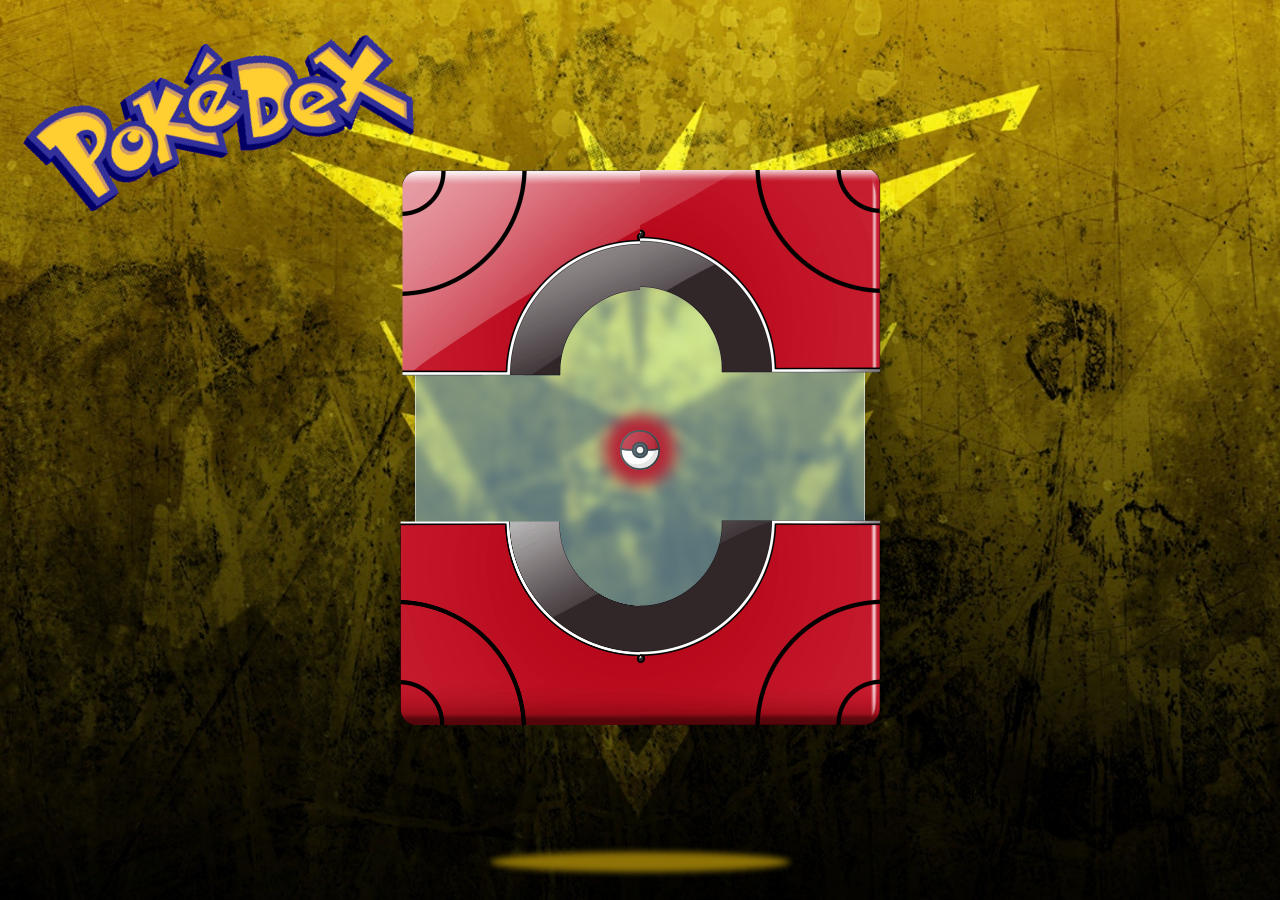
==== pokedex.html @ 57176a81 "progress bar" ====
<!DOCTYPE html>
<html lang="en">
<head>
    <meta charset="UTF-8">
    <meta http-equiv="X-UA-Compatible" content="IE=edge">
    <meta name="viewport" content="width=device-width, initial-scale=1.0">
    <title>Pokédex</title>
    <link rel="stylesheet" href="./style.css">
    <link rel="stylesheet" href="./fonts.css">
</head>

<body onload="init()">
    
<!-- ================================================= POKEDEX HOMESCREEN =================================== -->
<!-- ======================================== LOGO ==================================== -->
<div class="logo">
    <img src="./img/Pokédex Logo.png">
</div>


<div class="homeScreenContainer" id="homeScreenContainer">
    <div class="pokemonContainer" id="pokemonContainer">
<!-- =============================== POKEMON COVERCARD - TEMPLATE====================== -->
        <div id="container" class="container">
            <div class="search">
                <div>
                    <div>
                    <img src="./img/icons/search.png" class="icon"/>
                    </div>
                    <div>
                    <input id="search" onkeydown="search()" type="text" placeholder="Search"/>
                    </div>
                </div>
                <div class="close" onclick="closePokedex()">
                    <img src="./img/icons/close.png">
                    <div>Close Pokédex</div>
                </div>
            </div>

            <div class="pokemonList">
                <div id="allPokemons" class="allPokemons">
<!--                <div class="pokemonCard" onclick="openPokemonInfo()">
                        <div>
                            <div class="favorite">
                                <img src="./img/icons/favorite empty.png">
                            </div>
                            <div class="indexNumber"># <span>0001</span></div>
                        </div>
                        <div class="pokemonImg">
                            <img src="./img/pikatchu.jpg">
                        </div>
                        <div>
                            <div class="name">Pikatchu</div>
                            <div class="type">Electric</div>
                        </div>
                    </div> -->
                    
                </div>
            </div>
        </div>
    </div>
    <!-- ================================================================================ -->

    <div class="subContainer" id="subContainer">
        <div class="upperHalf" id="upperHalf">
            <div class="corner">
                <img id="corner1" src="./img/top left corner2.png">
            </div>
            <div class="corner">
                <img id="corner2" src="./img/top right corner2.png">
            </div>
        </div>
        <div class="startButton" id="startButton" onclick="openPokedex()">
            <img src="./img/icons/pokeball.png">
        </div>
        <div class="lowerHalf" id="lowerHalf">
            <div class="corner">
                <img id="corner3" src="./img/bottom left corner2.png">
            </div>
            <div class="corner">
                <img id="corner4" src="./img/bottom right corner2.png">
            </div>
        </div>
    </div>
</div>

<div id="bigPokemonCardContainer" class="bigPokemonCardContainer" onclick="closePokemonCard()">
<!-- <div class="bigPokemonCard">
        <div class="cardHeader">
            <div>
                <div class="favorite">
                    <img src="./img/icons/favorite empty.png">
                </div>
                <div class="indexNumberBig"># <span>0001</span></div>
            </div>
            <div class="pokemonImgBig">
                <img src="./img/pikatchu.jpg">
            </div>
            <div>
                <div class="nameBig">Pikatchu</div>
                <div class="typeBig">Electric</div>
            </div>
        </div>

        <div class="pokemonDataContainer" id="pokemonDataContainer">
            <div>
                <div class="info">
                    <div>Info</div>
                    <div>
                        <img src="./img/icons/info.png">
                    </div>
                </div>

                <div class="infoContent" id="infoContent">
                <!-- ==================  Info TEMPLATE  ======================== 
                    <div class="infoData">
                        <div>
                            <div>Spicies</div>
                            <div>XXXXXXXXX</div>
                        </div>
                        <div>
                            <div>Height</div>
                            <div>XXXXXXXXX</div>
                        </div>
                        <div>
                            <div>Weight</div>
                            <div>XXXXXXXXX</div>
                        </div>
                        <div>
                            <div>Abilities</div>
                            <div>XXXXXXXXX</div>
                        </div>
                        <div>
                            <div>Weakness</div>
                            <div>XXXXXXXXX</div>
                        </div>
                        <div>
                            <div>Genders</div>
                            <div>XXXXXXXXX</div>
                        </div>
                    </div>  
                </div>
            </div>

            <div>
                <div class="info">
                    <div>Stats</div>
                    <div>
                        <img src="./img/icons/data.png">
                    </div>
                </div>

                <div class="infoContent" id="infoContent">
                <!-- ==================  Stats TEMPLATE  ======================== 
                    <div class="infoData">
                        <div>
                            <div>HP</div>
                            <div>XXXXXXXXX</div>
                        </div>
                        <div>
                            <div>Attack</div>
                            <div>XXXXXXXXX</div>
                        </div>
                        <div>
                            <div>Defense</div>
                            <div>XXXXXXXXX</div>
                        </div>
                        <div>
                            <div>Special Attack</div>
                            <div>XXXXXXXXX</div>
                        </div>
                        <div>
                            <div>Special Defense</div>
                            <div>XXXXXXXXX</div>
                        </div>
                        <div>
                            <div>Speed</div>
                            <div>XXXXXXXXX</div>
                        </div>
                    </div>  
                </div>
            </div>

            <div>
                <div class="info">
                    <div>moves</div>
                    <div>
                        <img src="./img/icons/increase.png">
                    </div>
                </div>

                <div class="infoContent" id="infoContent">
                <!-- ==================  moves TEMPLATE  ======================== 
                    <div class="infoData">
                        <div>
                            <div>HP</div>
                            <div>XXXXXXXXX</div>
                        </div>
                        <div>
                            <div>Attack</div>
                            <div>XXXXXXXXX</div>
                        </div>
                        <div>
                            <div>Defense</div>
                            <div>XXXXXXXXX</div>
                        </div>
                        <div>
                            <div>Special Attack</div>
                            <div>XXXXXXXXX</div>
                        </div>
                        <div>
                            <div>Special Defense</div>
                            <div>XXXXXXXXX</div>
                        </div>
                        <div>
                            <div>Speed</div>
                            <div>XXXXXXXXX</div>
                        </div>
                    </div>  
                </div>
            </div>










        </div> 
    </div>
</div> -->

 <!-- ========= moves Template ================= -->       
<!--          <div class="movesData">
            <div class="base">
                <div>
                    <img src="" alt="">
                    <div>
                        <div></div>       
                        <div></div>       
                    </div>
                    <div></div>           
                </div>
                <div>
                    <img src="" alt="">   
                </div>
            </div>
            <div class="first">
                <div>
                    <img src="" alt="">
                    <div>
                        <div></div>       
                        <div></div>       
                    </div>
                    <div></div>           
                </div>
            </div>
            <div class="second">
                <div>
                    <img src="" alt="">
                    <div>
                        <div></div>       
                        <div></div>       
                    </div>
                    <div></div>           
                </div>
            </div>
        </div> 
 -->

    </div>
</div>

<span id="shadow"></span>

<!-- =============================== POKEMON COVERCARD - TEMPLATE====================== -->

<!-- <div id="container" class="container">
    <div>
        <div>
            <div class="favorite"></div>
            <div class="indexNumber"></div>
        </div>
        <div>
            <img src="" alt="">
        </div>
        <div>
            <div class="name"></div>
            <div class="type"></div>
        </div>
    </div>
</div> -->


<!-- =============================== POKEMON DETAILED CARD - TEMPLATE====================== -->










<!-- ============================================= BEISPIEL ====================================================== -->    
<!--     <div id="pokedex">
        <h1 id="pokemonName"></h1>
    </div> -->
    
    <script src="script.js"></script>
</body>
</html>
---- style.css ----
:root {
    --pokedexRed: hsl(353, 66%, 43%);
    --pokedexGlass: hsla(194, 74%, 81%, 0.502);

  }

/* ============================================= ALLGEMEIN ======================================================   */ 
* {
    box-sizing: border-box;
    font-family: 'Acme';
}

body {
    font-size: 16px;
    margin: 0;
    display: flex;
    justify-content: center;
    align-items: center;
    height: 100vh;
    width: 100vw;
    background-image: url(./img//background4.jpg);
    background-position: center;
    background-size: cover;
    background-repeat: no-repeat;
}

.dNone {
    display: none;
}

/* ============================================= LOGO ======================================================   */ 
.logo {
    position: absolute;
    top: 7%;
    left: 1%;
    height: 50px;
    width: 250px;
    rotate: -15deg;
}

/* ============================================= MAIN CONTENT ======================================================   */ 


 .homeScreenContainer {
    position: relative;
    display: flex;
    justify-content: center;
    align-items: center;
    width: 482px;
    height: 560px;
    animation: float 3s ease-in-out infinite;
    transition: width 1s ease-in-out, height 1s ease-in-out;
} 

@keyframes float {
    50%{
        transform: translateY(30px);
    }
}

.homeScreenContainerOpened {
    width: 100%;
    height: 100%;
    animation: none;
    cursor: unset;
}

#shadow {
    position: absolute;
    left: 50%;
    bottom: 2%;
    width: 300px;
    height: 20px;
    margin-top: 2rem;
    transform: translate(-50%, -50%);
    background-color: rgb(143,115,6);
    border-radius: 50%;
    filter: blur(3px);
    animation: shrink 3s ease-in-out infinite;
}

@keyframes shrink {
    0% {width: 320px}
    50% {width: 200px}
    100% {width:320px}
}

 .subContainer {
    position: absolute;
    display: flex;
    flex-direction: column;
    justify-content: space-between;
    align-items: center;
    height: 100%;
    width: 100%;
    background-color: none;
    background: transparent;
}

.upperHalf {
    display: flex;
    justify-content: space-between;
    align-items: flex-start;
    width: 100%;
}

.pokemonContainer {
    position: absolute;
    width: 450px;
    height: 400px;
    background: var(--pokedexGlass);
    border-radius: 20px;
    box-shadow: 20px 20px 50px rgba(0,0,0,0.5);
    overflow: hidden;
    border: 1px solid rgba(255,255,255,0.5);
    backdrop-filter: blur(5px);
    transition: width 1s ease-in-out, height 1s ease-in-out;
}

.startButton {
    display: flex;
    justify-content: center;
    align-items: center;
    border-radius: 50%;
    box-shadow: 0 0 15px 15px var(--pokedexRed);
    cursor: pointer;
}

.startButton:hover {
    scale: 1.1;
}

.startButton > img {
    width: 40px;
    height: 40px;
    object-fit: cover;
}

.lowerHalf {
    display: flex;
    justify-content: space-between;
    align-items: flex-end;
    width: 100%;
}

.corner > img {
    height: 206px;
    width: 241px;
    object-fit: cover;
    transition: width 1s ease-in-out, height 1s ease-in-out;
 }



/* ============================================= POKEMONS ======================================================   */ 
.container {
    display: flex;
    flex-direction: column;
    justify-content: center;
    align-items: flex-start;
    width: 100%;
    height: 100%;
}

.search {
    display: flex;
    justify-content: space-evenly;
    align-items: center;
    height: 8%;
    width: 100%;
    border-bottom: 1px solid rgba(255,255,255,0.5);
}

.search>div:first-of-type {
    display: flex;
    align-items: center;
    height: 30px;
    width: 500px;
    background-color: rgba(228, 226, 226, 0.973);
    border-radius: 20px;
    padding: 0.2rem;
    border: 1px solid rgba(255,255,255,0.5);
    }

.search>div:first-of-type:hover {
    box-shadow: 1px 1px 5px 5px grey;
}

.search>div:first-of-type>div {
    display: flex;
    justify-content: center;
    align-items: center;
}

.search input {
    height: 30px;
    width: 460px;
    background-color: rgba(228, 226, 226, 0.973);
    border-radius: 10px;
    border: none;
    outline: none;
    margin-left: 0.5rem;
}

.icon {
    width: 24px;
    height: 24px;
}

.close {
    display: flex;
    justify-content: space-evenly;
    align-items: center;
    height: 30px;
    width: 150px;
    background-color: rgba(228, 226, 226, 0.973);
    border-radius: 20px;
    padding: 0.2rem;
    cursor: pointer;
}

.close:hover {
    box-shadow: 1px 1px 5px 5px grey;
}

.close img {
    height: 20px;
    width: 20px;
}

.pokemonList {
    padding: 0.5rem;
    height: 92%;
    width: 100%;
}

.allPokemons {
    display: flex;
    align-items: flex-start;
    justify-content: center;
    flex-wrap: wrap;
    height: 100%;
    width: 100%;
    gap: 1rem;
    overflow-x: hidden;
    overflow-y: scroll;
 }

.pokemonList > div::-webkit-scrollbar {
    display: none;
}

.pokemonCard {
    cursor: pointer;
    height: 15rem;
    width: 13.5rem;
}

.pokemonCard:hover {
    transform: scale(1.05);
}

.cardHeader {
    display: flex;
    flex-direction: column;
    justify-content: center;
    align-items: center;
    width: 100%;
    padding: 1rem;
    padding-top: 0.5rem;
    padding-bottom: 0.5rem;
    border-radius: 10px;
    background-color: white;
    background-image: url(./img/icons/pokemon.png);
    background-position: center;
    background-size: 80%;
    background-repeat: no-repeat;
}

.cardHeaderBig {
    border-radius: 10px 10px 0 0;
}

.cardHeader > div:first-of-type {
    display: flex;
    justify-content: space-between;
    align-items: center;
    width: 100%;
}

.favorite {
    display: flex;
    justify-content: center;
    align-items: center;
    background-color: grey;
}

.favorite > img {
    height: 20px;
    width: 20px;
}

.favorite > img:hover {
    transform: scale(1.1);
}

.indexNumber {
    color: white;
    -webkit-text-stroke: 0.5px black;
    font-size: 28px;
}

.pokemonImg {
    display: flex;
    justify-content: center;
    align-items: center;
    height: 7.5rem;
    width: auto;
    padding-left: 0.5rem;
    padding-right: 0.5rem;
    margin-top: 0.5rem;
    margin-bottom: 0.5rem;
}

.pokemonImg > img {
    object-fit: contain;
    width: 100%;
    height: 100%;
}

.cardHeader > div:last-of-type {
    display: flex;
    flex-direction: column;
    justify-content: center;
    align-items: center;
}

.name {
    font-size: 1.5rem;
    color: white;
    -webkit-text-stroke: 0.5px black;
}

.type {
    border-radius: 20px;
    padding: 0.2rem;
    font-size: 0.8rem;
    background-color: rgba(228, 226, 226, 0.973);
    width: 80px;
    text-align: center;
    border: 1px solid white;
    color: white;
}

.bigPokemonCardContainer {
    width: 100%;
    height: 100%;
    position: absolute;
    top: 0;
    left: 0;
    display: flex;
    justify-content: center;
    align-items: center;
    display: none;
    background: rgba(0,0,0,0.7);
}

.display {
    display: flex;
}

.bigPokemonCard {
    display: flex;
    flex-direction: column;
    height: 40rem;
    width: 22rem;
    border-radius: 10px;
    background-color: white;
}

.cardHeader {
    display: flex;
    flex-direction: column;
}

.indexNumberBig {
    font-size: 2rem;
    color: white;
    -webkit-text-stroke: 0.5px black;
}

.pokemonImgBig {
    display: flex;
    justify-content: center;
    align-items: center;
    height: 10rem;
    width: auto;
    padding-left: 0.5rem;
    padding-right: 0.5rem;
    margin-top: 0.5rem;
    margin-bottom: 0.5rem;
}

.pokemonImgBig > img{
    object-fit: contain;
    width: 100%;
    height: 100%;
}

.nameBig {
    font-size: 2rem;
    text-align: center;
    color: white;
    -webkit-text-stroke: 0.5px black;
}

.typeBig {
    width: 110px;
    text-align: center;
    font-size: 1.5rem;
    border-radius: 20px;
    padding: 0.2rem;
    background-color: rgba(228, 226, 226, 0.973);
    border: 1px solid white;
    color: white;
}


.pokemonDataContainer {
    display: flex;
    flex-direction: column;
    justify-content: flex-start;
    align-items: center;
    height: 100%;
    border-radius: 10px;
}

.pokemonDataContainer > div {
    display: flex;
    flex-direction: column;
    justify-content: flex-start;
    align-items: center;
    width: 100%;
    border-radius: 10px 10px 0 0;
    border-top: 1px solid white;
}

.contentContainerBackground {
    background-color: white;
}

.info {
    display: flex;
    justify-content: space-between;
    align-items: center;
    padding: 0.5rem;
    padding-left: 2rem;
    padding-right: 2rem;
    width: 100%;
    cursor: pointer;
    border-radius: 10px 10px 0 0;
    text-decoration: underline;
}

.info > div {
    font-size: 1.2rem;
}

.info img {
    width: 20px;
    height: auto;
}

.infoContent, .statsContent,.movesContent {
    width: 100%;
}

.infoData {
    display: flex;
    flex-direction: column;
    justify-content: center;
    align-items: flex-start;
    gap: 15px;
    padding: 0.5rem;
    padding-left: 2rem;
    padding-right: 2rem;
}

.infoData > div {
    width: 100%;
    display: flex;
    justify-content: flex-start;
    align-items: center;
    margin-bottom: 0.5rem;
    gap: 15px;
}

.infoData > div > div:first-of-type {
    min-width: 6.5rem;
}

.infoData > div > div:last-of-type {
    font-weight: bold;
}

.gender > div:last-of-type {
    display: flex;
    justify-content: flex-start;
    align-items: center;
}

.gender > div:last-of-type > div {
    display: flex;
    justify-content: flex-start;
    align-items: center;
    gap: 5px;
}

.genderIcon {
    height: 20px;
    width: 20px;
}

.progressBar {
    width: 100%;
    background-color: rgb(223, 219, 219);
    border-radius: 10px;
}

.progress {
    width: 1%;
    height: 5px;
    background-color: rgb(105, 196, 248);
    border-radius: 10px;
}

/* ======================= POKEMON TYPES ================================ */
.normal {
    background-color: rgb(168, 168, 120, 0.8);
}

.fire {
    background-color: rgb(240, 128, 48, 0.8);
}

.water {
    background-color: rgb(104, 144, 240, 0.8);
}

.grass {
    background-color: rgb(120, 200, 80, 0.8);
}

.electric {
    background-color: rgb(248, 208, 48, 0.8);
}

.ice {
    background-color: rgb(152, 216, 216, 0.8);
}

.fighting {
    background-color: rgb(192, 48, 40, 0.8);
}

.poison {
    background-color: rgb(160, 64, 160, 0.8);
}

.ground {
    background-color: rgb(224, 192, 104, 0.8);
}

.flying {
    background-color: rgb(168, 144, 240, 0.8);

}

.psychic {
    background-color: rgb(248, 88, 136, 0.8);
}

.bug {
    background-color: rgb(168, 184, 32, 0.8);
}

.rock {
    background-color: rgb(184, 160, 56, 0.8);
}

.ghost {
    background-color: rgb(112, 88, 152, 0.8);
}

.dark {
    background-color: rgb(112, 88, 72, 0.8);
}

.dragon {
    background-color: rgb(112, 56, 248, 0.8);
}

.steel {
    background-color: rgb(184, 184, 208, 0.8);
}

.fairy {
    background-color: rgb(240, 182, 188, 0.8);
}

/* ============================================= BEISPIEL ======================================================   */ 

/* #pokedex {
    min-height: 50vh;
    background-color: rgb(95, 134, 95);
    color: white;
} */
---- fonts.css ----
/* acme-regular - latin */
@font-face {
    font-display: swap; /* Check https://developer.mozilla.org/en-US/docs/Web/CSS/@font-face/font-display for other options. */
    font-family: 'Acme';
    font-style: normal;
    font-weight: 400;
    src: url('./fonts/acme-v21-latin-regular.eot'); /* IE9 Compat Modes */
    src: url('./fonts/acme-v21-latin-regular.eot?#iefix') format('embedded-opentype'), /* IE6-IE8 */
         url('./fonts/acme-v21-latin-regular.woff2') format('woff2'), /* Super Modern Browsers */
         url('./fonts/acme-v21-latin-regular.woff') format('woff'), /* Modern Browsers */
         url('./fonts/acme-v21-latin-regular.ttf') format('truetype'), /* Safari, Android, iOS */
         url('./fonts/acme-v21-latin-regular.svg#Acme') format('svg'); /* Legacy iOS */
  }
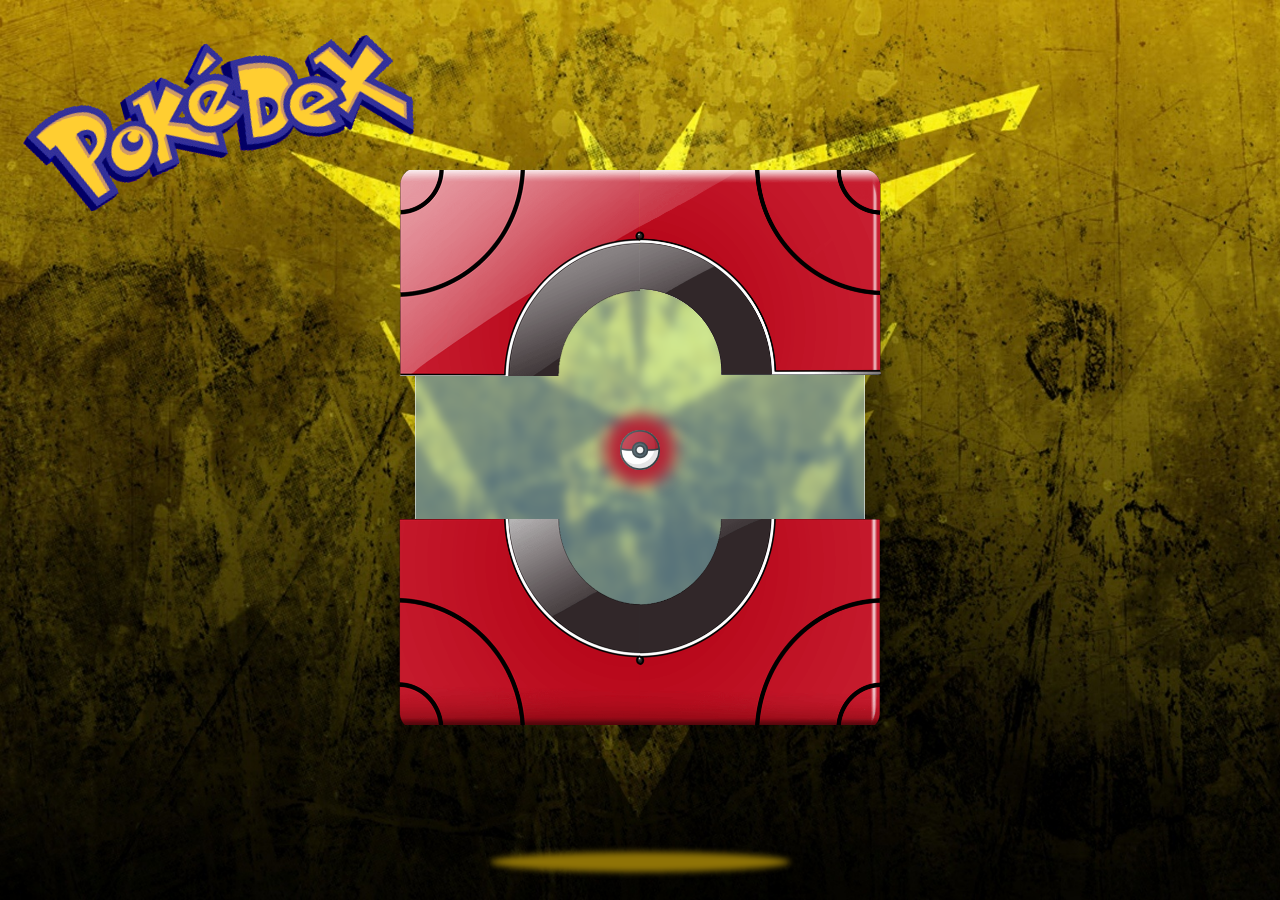
==== commit 85a766c8: "search function added" ====
--- a/pokedex.html
+++ b/pokedex.html
@@ -28,7 +28,7 @@
                     <img src="./img/icons/search.png" class="icon"/>
                     </div>
                     <div>
-                    <input id="search" onkeydown="search()" type="text" placeholder="Search"/>
+                    <input id="search" type="text" placeholder="Search..." onkeypress="return enterKeyPressed(event)"/>
                     </div>
                 </div>
                 <div class="close" onclick="closePokedex()">
@@ -64,10 +64,10 @@
     <div class="subContainer" id="subContainer">
         <div class="upperHalf" id="upperHalf">
             <div class="corner">
-                <img id="corner1" src="./img/top left corner2.png">
+                <img id="corner1" src="./img/top left corner.png">
             </div>
             <div class="corner">
-                <img id="corner2" src="./img/top right corner2.png">
+                <img id="corner2" src="./img/top right corner.png">
             </div>
         </div>
         <div class="startButton" id="startButton" onclick="openPokedex()">
@@ -75,10 +75,10 @@
         </div>
         <div class="lowerHalf" id="lowerHalf">
             <div class="corner">
-                <img id="corner3" src="./img/bottom left corner2.png">
+                <img id="corner3" src="./img/bottom left corner.png">
             </div>
             <div class="corner">
-                <img id="corner4" src="./img/bottom right corner2.png">
+                <img id="corner4" src="./img/bottom right corner.png">
             </div>
         </div>
     </div>
@@ -112,7 +112,7 @@
                 </div>
 
                 <div class="infoContent" id="infoContent">
-                <!-- ==================  Info TEMPLATE  ======================== 
+                < ==================  Info TEMPLATE  ======================== 
                     <div class="infoData">
                         <div>
                             <div>Spicies</div>
@@ -151,7 +151,7 @@
                 </div>
 
                 <div class="infoContent" id="infoContent">
-                <!-- ==================  Stats TEMPLATE  ======================== 
+                <==================  Stats TEMPLATE  ======================== 
                     <div class="infoData">
                         <div>
                             <div>HP</div>
@@ -190,7 +190,7 @@
                 </div>
 
                 <div class="infoContent" id="infoContent">
-                <!-- ==================  moves TEMPLATE  ======================== 
+                <==================  moves TEMPLATE  ======================== 
                     <div class="infoData">
                         <div>
                             <div>HP</div>
@@ -270,7 +270,7 @@
             </div>
         </div> 
  -->
-
+    <div id="anchor"></div>
     </div>
 </div>
 
@@ -311,6 +311,16 @@
         <h1 id="pokemonName"></h1>
     </div> -->
     
+
+
+
+
+
+<div id="loadNextPokemon" class="loadNextPokemon" onclick="loadNextPokemon()">
+    <div>Load next Pokémon</div>
+    <img src="./img/icons/pokeball.png">
+</div>
+
     <script src="script.js"></script>
 </body>
 </html>--- a/style.css
+++ b/style.css
@@ -86,6 +86,11 @@
     100% {width:320px}
 }
 
+@keyframes fadeIn {
+    0% {opacity: 0;}
+    100% {opacity: 1;}
+}
+
  .subContainer {
     position: absolute;
     display: flex;
@@ -144,6 +149,7 @@
     width: 100%;
 }
 
+
 .corner > img {
     height: 206px;
     width: 241px;
@@ -165,11 +171,13 @@
 
 .search {
     display: flex;
-    justify-content: space-evenly;
+    justify-content: space-between;
     align-items: center;
     height: 8%;
     width: 100%;
     border-bottom: 1px solid rgba(255,255,255,0.5);
+    padding-left: 1.5rem;
+    padding-right: 1.5rem;
 }
 
 .search>div:first-of-type {
@@ -236,6 +244,7 @@
 }
 
 .allPokemons {
+    height: 100%;
     display: flex;
     align-items: flex-start;
     justify-content: center;
@@ -244,12 +253,53 @@
     width: 100%;
     gap: 1rem;
     overflow-x: hidden;
-    overflow-y: scroll;
+    overflow-y: auto;
+    overflow-anchor: none;
  }
 
-.pokemonList > div::-webkit-scrollbar {
+/* ================================ SCROLLBAR ====================================== */
+.allPokemons::-webkit-scrollbar {
+    width: 10px;
+    scrollbar-gutter: stable;
+}
+
+.allPokemons::-webkit-scrollbar-thumb {
+    background-color: #A8A8A8;
+    border: 1px solid white;
+    border-radius: 6px;
+}
+
+.allPokemons::-webkit-scrollbar-button {
+    color: #A8A8A8;
+}
+
+.allPokemons::-webkit-scrollbar-button {
+    display: block;
+    background-repeat: no-repeat;   
+    background-size: 50%;
+    background-position: center;
+}
+
+.allPokemons::-webkit-scrollbar-button:vertical:start:increment {
+    background-image: url(./img/icons/upArrow.svg);
+    background-size: 10px 4px;  
+}
+
+.allPokemons::-webkit-scrollbar-button:vertical:start:decrement {
     display: none;
 }
+
+.allPokemons::-webkit-scrollbar-button:vertical:end:increment {
+    display: none;
+}
+
+.allPokemons::-webkit-scrollbar-button:vertical:end:decrement {
+    background-image: url(./img/icons/downArrow.svg);   
+    background-size: 10px 4px;  
+}
+
+/* ================================================================================== */
+
 
 .pokemonCard {
     cursor: pointer;
@@ -364,6 +414,7 @@
     align-items: center;
     display: none;
     background: rgba(0,0,0,0.7);
+    z-index: 5;
 }
 
 .display {
@@ -448,6 +499,7 @@
 
 .contentContainerBackground {
     background-color: white;
+    border-radius: 10px 10px 10px 10px !important;
 }
 
 .info {
@@ -460,11 +512,17 @@
     width: 100%;
     cursor: pointer;
     border-radius: 10px 10px 0 0;
-    text-decoration: underline;
 }
 
 .info > div {
     font-size: 1.2rem;
+}
+
+.info > div:first-of-type {
+    text-decoration: underline;
+    text-decoration-thickness: 3px;
+    text-underline-offset: 5px;
+    width: 80px;
 }
 
 .info img {
@@ -476,54 +534,115 @@
     width: 100%;
 }
 
-.infoData {
+.movesContent {
+    z-index: 1;
+    overflow: hidden;
+    border-radius: 0 0 10px 10px;
+    height: 200px;
+    padding: 1rem 2rem 1rem 2rem;
+}
+
+.infoData, .statsData, .movesData {
     display: flex;
     flex-direction: column;
     justify-content: center;
     align-items: flex-start;
     gap: 15px;
     padding: 0.5rem;
-    padding-left: 2rem;
-    padding-right: 2rem;
-}
-
-.infoData > div {
-    width: 100%;
-    display: flex;
+    padding: 1rem 2rem 1rem 2rem;
+    gap: 0.5rem;
+    height: 100%;
+}
+
+.movesData {
     justify-content: flex-start;
-    align-items: center;
-    margin-bottom: 0.5rem;
+    overflow-x: hidden;
+    overflow-y: scroll;
+    overflow: auto;
+    border-radius: 0 0 10px 10px;
+    padding: 0;
+}
+
+/* ================================ SCROLLBAR ====================================== */
+.movesData::-webkit-scrollbar {
+    width: 10px;
+    scrollbar-gutter: stable;
+}
+
+.movesData::-webkit-scrollbar-thumb {
+    background-color: #A8A8A8;
+    border: 2px solid white;
+    border-radius: 6px;
+}
+
+.movesData::-webkit-scrollbar-button {
+    color: #A8A8A8;
+}
+
+.movesData::-webkit-scrollbar-button {
+    display: block;
+    background-repeat: no-repeat;   
+    background-size: 50%;
+    background-position: center;
+}
+
+/* .movesData::-webkit-scrollbar-button:vertical:start:increment {
+    background-image: url(./img/icons/upArrow.svg);
+    background-size: 10px 4px;  
+} */
+
+.movesData::-webkit-scrollbar-button:vertical:start:decrement {
+    display: none;
+}
+
+.allPokemons::-webkit-scrollbar-button:vertical:end:increment {
+    display: none;
+}
+
+/* .allPokemons::-webkit-scrollbar-button:vertical:end:decrement {
+    background-image: url(./img/icons/downArrow.svg);   
+    background-size: 10px 4px;  
+} */
+
+/* ================================================================================== */
+
+.infoData > div, .statsData > div, .movesData > div  {
+    width: 100%;
+    display: flex;
+    justify-content: flex-start;
+    align-items: center;
     gap: 15px;
 }
 
 .infoData > div > div:first-of-type {
-    min-width: 6.5rem;
+    width: 105px;
 }
 
 .infoData > div > div:last-of-type {
     font-weight: bold;
-}
-
-.gender > div:last-of-type {
-    display: flex;
-    justify-content: flex-start;
-    align-items: center;
-}
-
-.gender > div:last-of-type > div {
-    display: flex;
-    justify-content: flex-start;
-    align-items: center;
-    gap: 5px;
-}
-
-.genderIcon {
-    height: 20px;
-    width: 20px;
-}
+    width: 100%;
+}
+
+.statsData > div > div:first-of-type {
+    width: 105px;
+}
+
+.statsData > div > div:nth-of-type(2) {
+    font-weight: bold;
+    width: 25px;
+}
+
+.movesData > div > div:first-of-type {
+    width: 30px;
+}
+
+.movesData > div > div:last-of-type {
+    font-weight: bold;
+}
+
 
 .progressBar {
-    width: 100%;
+    width: 140px;
     background-color: rgb(223, 219, 219);
     border-radius: 10px;
 }
@@ -535,6 +654,24 @@
     border-radius: 10px;
 }
 
+.gender > div:last-of-type {
+    display: flex;
+    justify-content: flex-start;
+    align-items: center;
+}
+
+.gender > div:last-of-type > div {
+    display: flex;
+    justify-content: flex-start;
+    align-items: center;
+    gap: 5px;
+}
+
+.genderIcon {
+    height: 20px;
+    width: 20px;
+}
+
 /* ======================= POKEMON TYPES ================================ */
 .normal {
     background-color: rgb(168, 168, 120, 0.8);
@@ -607,6 +744,41 @@
 
 .fairy {
     background-color: rgb(240, 182, 188, 0.8);
+}
+
+/* ============================================= LOAD NEXT POKEMON ======================================================   */ 
+#anchor {
+    overflow-anchor: auto;
+    height: 1px;
+    width: 100%;
+}
+
+.loadNextPokemon {
+    position: fixed;
+    bottom: 50px;
+    left: calc(50% - 100px);
+    display: none;
+    justify-content: space-between;
+    align-items: center;
+    padding: 0.8rem;
+    width: 200px;
+    border-radius: 10px;
+    background-color: rgba(0,0,0,0.6);
+    animation: fadeIn 5s;
+}
+
+.loadNextPokemon:hover {
+    cursor: pointer;
+    scale: 1.1;
+}
+
+.loadNextPokemon > div {
+    color: white;
+}
+
+.loadNextPokemon > img{
+    width: 25px;
+    height: 25px;
 }
 
 /* ============================================= BEISPIEL ======================================================   */ 
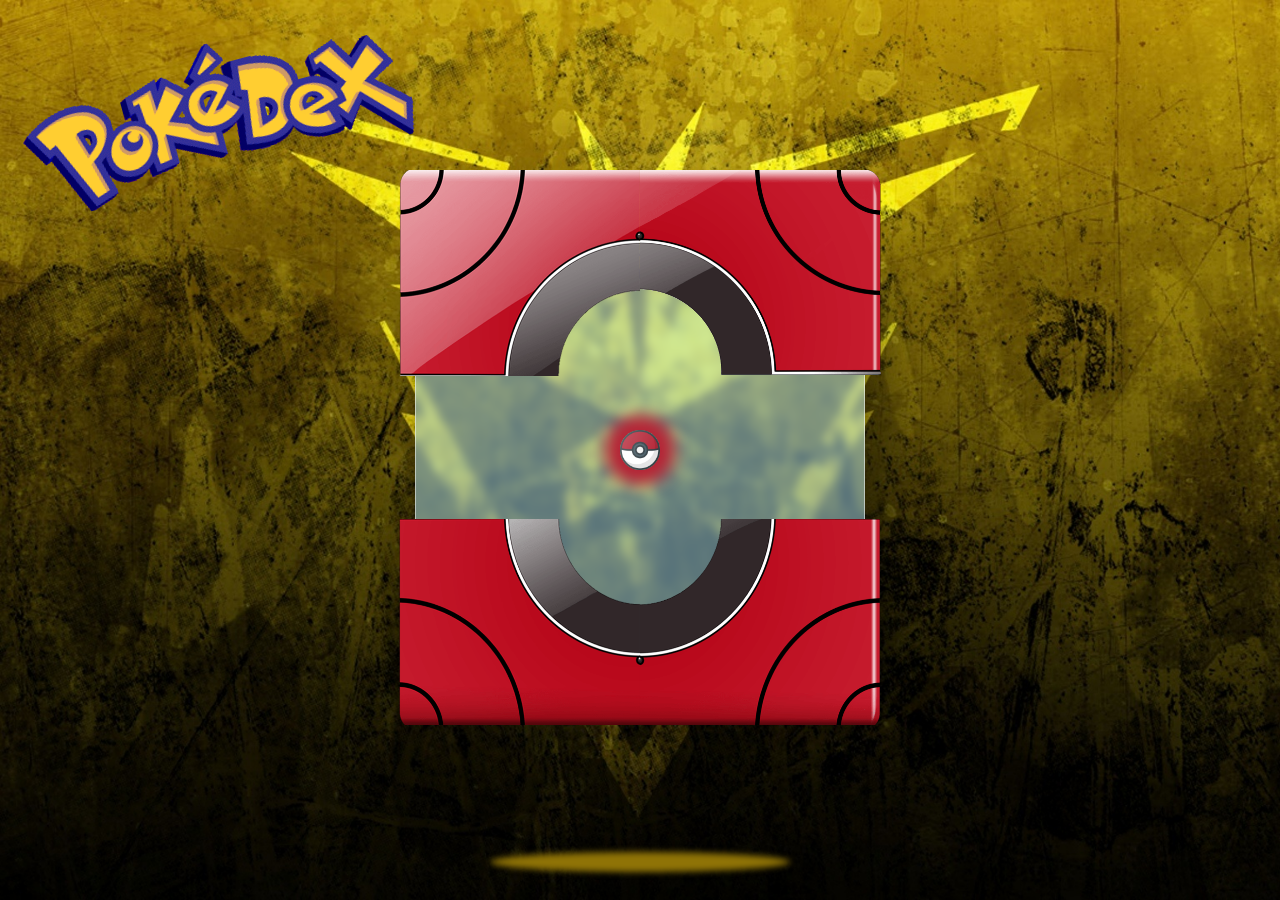
==== commit 5e73de29: "commit" ====
--- a/pokedex.html
+++ b/pokedex.html
@@ -25,11 +25,14 @@
             <div class="search">
                 <div>
                     <div>
-                    <img src="./img/icons/search.png" class="icon"/>
+                        <img src="./img/icons/search.png" class="icon"/>
                     </div>
                     <div>
-                    <input id="search" type="text" placeholder="Search..." onkeypress="return enterKeyPressed(event)"/>
+                    <input id="search" type="text" placeholder="Search by name or type..." onkeypress="return enterKeyPressed(event)"/>
                     </div>
+                </div>
+                <div class="logoSmall">
+                    <img src="./img/Pokédex Logo.png">
                 </div>
                 <div class="close" onclick="closePokedex()">
                     <img src="./img/icons/close.png">
@@ -39,22 +42,7 @@
 
             <div class="pokemonList">
                 <div id="allPokemons" class="allPokemons">
-<!--                <div class="pokemonCard" onclick="openPokemonInfo()">
-                        <div>
-                            <div class="favorite">
-                                <img src="./img/icons/favorite empty.png">
-                            </div>
-                            <div class="indexNumber"># <span>0001</span></div>
-                        </div>
-                        <div class="pokemonImg">
-                            <img src="./img/pikatchu.jpg">
-                        </div>
-                        <div>
-                            <div class="name">Pikatchu</div>
-                            <div class="type">Electric</div>
-                        </div>
-                    </div> -->
-                    
+                    <!-- ALL POKEMONS -->                    
                 </div>
             </div>
         </div>
@@ -85,237 +73,17 @@
 </div>
 
 <div id="bigPokemonCardContainer" class="bigPokemonCardContainer" onclick="closePokemonCard()">
-<!-- <div class="bigPokemonCard">
-        <div class="cardHeader">
-            <div>
-                <div class="favorite">
-                    <img src="./img/icons/favorite empty.png">
-                </div>
-                <div class="indexNumberBig"># <span>0001</span></div>
-            </div>
-            <div class="pokemonImgBig">
-                <img src="./img/pikatchu.jpg">
-            </div>
-            <div>
-                <div class="nameBig">Pikatchu</div>
-                <div class="typeBig">Electric</div>
-            </div>
-        </div>
-
-        <div class="pokemonDataContainer" id="pokemonDataContainer">
-            <div>
-                <div class="info">
-                    <div>Info</div>
-                    <div>
-                        <img src="./img/icons/info.png">
-                    </div>
-                </div>
-
-                <div class="infoContent" id="infoContent">
-                < ==================  Info TEMPLATE  ======================== 
-                    <div class="infoData">
-                        <div>
-                            <div>Spicies</div>
-                            <div>XXXXXXXXX</div>
-                        </div>
-                        <div>
-                            <div>Height</div>
-                            <div>XXXXXXXXX</div>
-                        </div>
-                        <div>
-                            <div>Weight</div>
-                            <div>XXXXXXXXX</div>
-                        </div>
-                        <div>
-                            <div>Abilities</div>
-                            <div>XXXXXXXXX</div>
-                        </div>
-                        <div>
-                            <div>Weakness</div>
-                            <div>XXXXXXXXX</div>
-                        </div>
-                        <div>
-                            <div>Genders</div>
-                            <div>XXXXXXXXX</div>
-                        </div>
-                    </div>  
-                </div>
-            </div>
-
-            <div>
-                <div class="info">
-                    <div>Stats</div>
-                    <div>
-                        <img src="./img/icons/data.png">
-                    </div>
-                </div>
-
-                <div class="infoContent" id="infoContent">
-                <==================  Stats TEMPLATE  ======================== 
-                    <div class="infoData">
-                        <div>
-                            <div>HP</div>
-                            <div>XXXXXXXXX</div>
-                        </div>
-                        <div>
-                            <div>Attack</div>
-                            <div>XXXXXXXXX</div>
-                        </div>
-                        <div>
-                            <div>Defense</div>
-                            <div>XXXXXXXXX</div>
-                        </div>
-                        <div>
-                            <div>Special Attack</div>
-                            <div>XXXXXXXXX</div>
-                        </div>
-                        <div>
-                            <div>Special Defense</div>
-                            <div>XXXXXXXXX</div>
-                        </div>
-                        <div>
-                            <div>Speed</div>
-                            <div>XXXXXXXXX</div>
-                        </div>
-                    </div>  
-                </div>
-            </div>
-
-            <div>
-                <div class="info">
-                    <div>moves</div>
-                    <div>
-                        <img src="./img/icons/increase.png">
-                    </div>
-                </div>
-
-                <div class="infoContent" id="infoContent">
-                <==================  moves TEMPLATE  ======================== 
-                    <div class="infoData">
-                        <div>
-                            <div>HP</div>
-                            <div>XXXXXXXXX</div>
-                        </div>
-                        <div>
-                            <div>Attack</div>
-                            <div>XXXXXXXXX</div>
-                        </div>
-                        <div>
-                            <div>Defense</div>
-                            <div>XXXXXXXXX</div>
-                        </div>
-                        <div>
-                            <div>Special Attack</div>
-                            <div>XXXXXXXXX</div>
-                        </div>
-                        <div>
-                            <div>Special Defense</div>
-                            <div>XXXXXXXXX</div>
-                        </div>
-                        <div>
-                            <div>Speed</div>
-                            <div>XXXXXXXXX</div>
-                        </div>
-                    </div>  
-                </div>
-            </div>
 
 
 
-
-
-
-
-
-
-
-        </div> 
-    </div>
-</div> -->
-
- <!-- ========= moves Template ================= -->       
-<!--          <div class="movesData">
-            <div class="base">
-                <div>
-                    <img src="" alt="">
-                    <div>
-                        <div></div>       
-                        <div></div>       
-                    </div>
-                    <div></div>           
-                </div>
-                <div>
-                    <img src="" alt="">   
-                </div>
-            </div>
-            <div class="first">
-                <div>
-                    <img src="" alt="">
-                    <div>
-                        <div></div>       
-                        <div></div>       
-                    </div>
-                    <div></div>           
-                </div>
-            </div>
-            <div class="second">
-                <div>
-                    <img src="" alt="">
-                    <div>
-                        <div></div>       
-                        <div></div>       
-                    </div>
-                    <div></div>           
-                </div>
-            </div>
-        </div> 
- -->
     <div id="anchor"></div>
     </div>
 </div>
 
 <span id="shadow"></span>
 
-<!-- =============================== POKEMON COVERCARD - TEMPLATE====================== -->
 
-<!-- <div id="container" class="container">
-    <div>
-        <div>
-            <div class="favorite"></div>
-            <div class="indexNumber"></div>
-        </div>
-        <div>
-            <img src="" alt="">
-        </div>
-        <div>
-            <div class="name"></div>
-            <div class="type"></div>
-        </div>
-    </div>
-</div> -->
-
-
-<!-- =============================== POKEMON DETAILED CARD - TEMPLATE====================== -->
-
-
-
-
-
-
-
-
-
-
-<!-- ============================================= BEISPIEL ====================================================== -->    
-<!--     <div id="pokedex">
-        <h1 id="pokemonName"></h1>
-    </div> -->
-    
-
-
-
-
-
+<!-- ==================== LOAD NEXT POKEMON BUTTON ======================== -->
 <div id="loadNextPokemon" class="loadNextPokemon" onclick="loadNextPokemon()">
     <div>Load next Pokémon</div>
     <img src="./img/icons/pokeball.png">
--- a/style.css
+++ b/style.css
@@ -2,10 +2,9 @@
 :root {
     --pokedexRed: hsl(353, 66%, 43%);
     --pokedexGlass: hsla(194, 74%, 81%, 0.502);
-
   }
 
-/* ============================================= ALLGEMEIN ======================================================   */ 
+/* ============================================= GENERAL ======================================================   */ 
 * {
     box-sizing: border-box;
     font-family: 'Acme';
@@ -40,8 +39,6 @@
 }
 
 /* ============================================= MAIN CONTENT ======================================================   */ 
-
-
  .homeScreenContainer {
     position: relative;
     display: flex;
@@ -157,8 +154,6 @@
     transition: width 1s ease-in-out, height 1s ease-in-out;
  }
 
-
-
 /* ============================================= POKEMONS ======================================================   */ 
 .container {
     display: flex;
@@ -184,7 +179,7 @@
     display: flex;
     align-items: center;
     height: 30px;
-    width: 500px;
+    width: 280px;
     background-color: rgba(228, 226, 226, 0.973);
     border-radius: 20px;
     padding: 0.2rem;
@@ -201,14 +196,29 @@
     align-items: center;
 }
 
+.search>div:first-of-type>div:last-of-type {
+    width: 100%;
+}
+
 .search input {
     height: 30px;
-    width: 460px;
+    width: 100%;
     background-color: rgba(228, 226, 226, 0.973);
     border-radius: 10px;
     border: none;
     outline: none;
     margin-left: 0.5rem;
+}
+
+.logoSmall {
+    display: flex;
+    justify-content: center;
+    align-items: center;
+}
+
+.logoSmall img {
+    height: 40px;
+    width: auto;
 }
 
 .icon {
@@ -297,9 +307,7 @@
     background-image: url(./img/icons/downArrow.svg);   
     background-size: 10px 4px;  
 }
-
 /* ================================================================================== */
-
 
 .pokemonCard {
     cursor: pointer;
@@ -603,7 +611,6 @@
     background-image: url(./img/icons/downArrow.svg);   
     background-size: 10px 4px;  
 } */
-
 /* ================================================================================== */
 
 .infoData > div, .statsData > div, .movesData > div  {
@@ -781,10 +788,64 @@
     height: 25px;
 }
 
-/* ============================================= BEISPIEL ======================================================   */ 
-
-/* #pokedex {
-    min-height: 50vh;
-    background-color: rgb(95, 134, 95);
-    color: white;
-} */+/* =================================== RESPONSIVENESS ========================================== */
+
+@media(max-width: 720px) {
+    .close {
+        width: 50px;
+    }
+    .close > div {
+        display: none;
+    }
+    .logoSmall {
+        display: none;
+    }
+    .search {
+        gap: 20px;
+    }
+    .logo {
+        top: 20px;
+    }
+    .logo > img {
+        width: 250px;
+        height: auto;
+    }
+   /*  .corner {
+        display: none;
+    } */
+    /* .homeScreenContainer, .pokemonContainer, .bigPokemonCardContainer {
+        width: 100%;
+        height: 100%;
+        animation: none;
+        transition: none;
+    }
+    .homeScreenContainer {
+        padding: 1rem;
+    }
+    #shadow {
+        display: none;
+    } */
+}
+
+@media(max-width: 500px) {
+    .subContainer {
+        width: 100%;
+    }
+    .corner {
+        width: 50%;
+    }
+    .corner > img {
+        width: 100%;
+        height: auto;
+    }
+    .pokemonContainer {
+        width: 100%;
+    }
+    .homeScreenContainer {
+        animation: none;
+        transition: none;
+    }
+    #shadow {
+        display: none;
+    }
+}
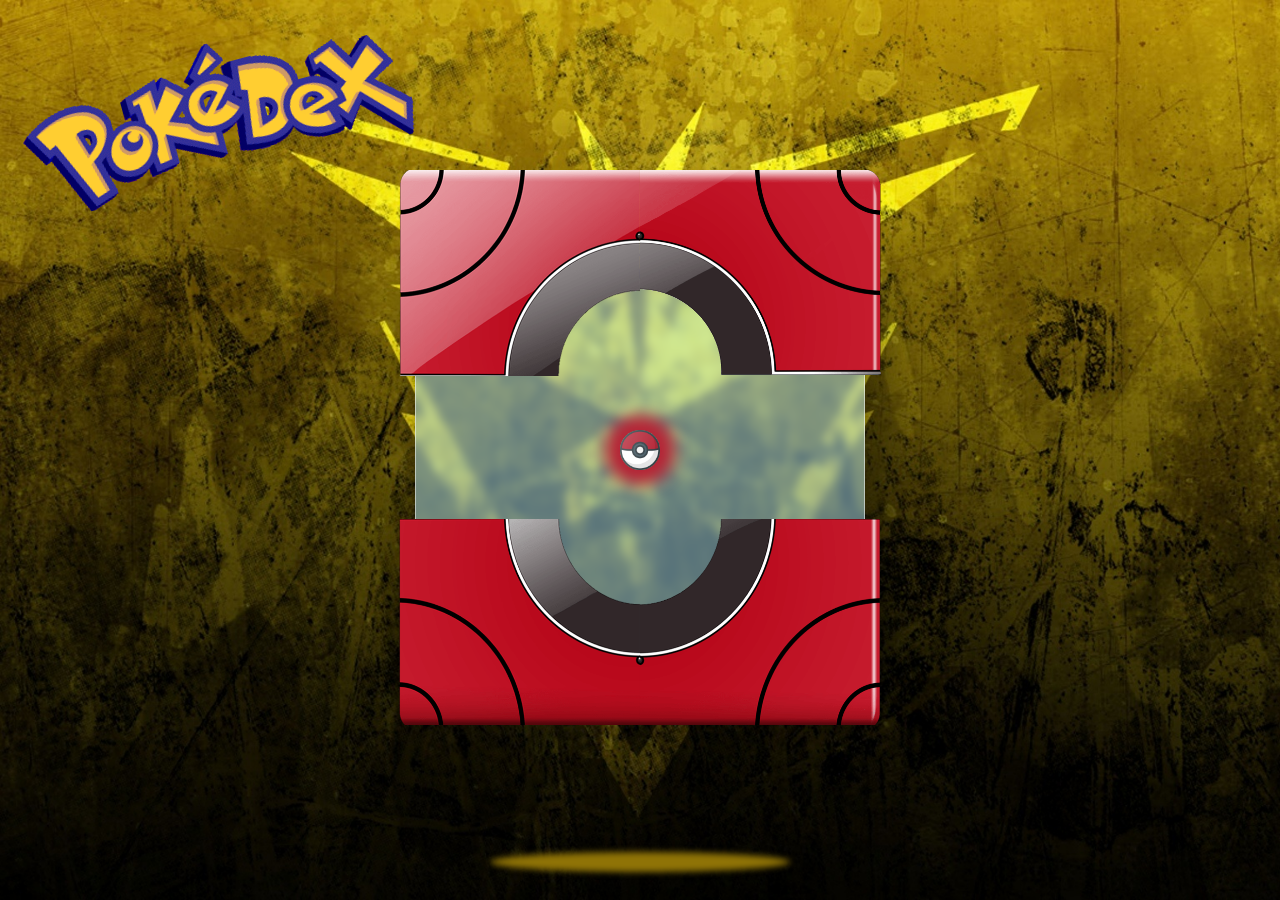
==== commit 9dd9b344: "commit" ====
--- a/pokedex.html
+++ b/pokedex.html
@@ -25,13 +25,20 @@
             <div class="search">
                 <div>
                     <div>
-                        <img src="./img/icons/search.png" class="icon"/>
+                        <img id="searchIcon" src="./img/icons/search.png" class="icon" onclick="searchEmpty()"/>
                     </div>
                     <div>
-                    <input id="search" type="text" placeholder="Search by name or type..." onkeypress="return enterKeyPressed(event)"/>
+                        <input id="search" type="text" placeholder="Search by name or type..." onkeypress="return enterKeyPressed(event)"/>
                     </div>
                 </div>
-                <div class="logoSmall">
+                <div id="loader-wrapper" class="loader-wrapper">
+                    <div class="loader loader-outer">
+                        <div class="loader loader-inner">
+                            
+                        </div>
+                    </div>
+                </div>
+                <div class="logoSmall" onclick="backToMainPage()">
                     <img src="./img/Pokédex Logo.png">
                 </div>
                 <div class="close" onclick="closePokedex()">
@@ -51,6 +58,7 @@
 
     <div class="subContainer" id="subContainer">
         <div class="upperHalf" id="upperHalf">
+            <img class="upperHalfImg" src="./img/upperhalf1.png">
             <div class="corner">
                 <img id="corner1" src="./img/top left corner.png">
             </div>
@@ -62,6 +70,7 @@
             <img src="./img/icons/pokeball.png">
         </div>
         <div class="lowerHalf" id="lowerHalf">
+            <img class="lowerHalfImg" src="./img/lowerhalf1.png">
             <div class="corner">
                 <img id="corner3" src="./img/bottom left corner.png">
             </div>
@@ -86,9 +95,18 @@
 <!-- ==================== LOAD NEXT POKEMON BUTTON ======================== -->
 <div id="loadNextPokemon" class="loadNextPokemon" onclick="loadNextPokemon()">
     <div>Load next Pokémon</div>
-    <img src="./img/icons/pokeball.png">
+    <img id="loadIcon" src="./img/icons/pokeball.png">
+    <div id="loader-wrapper-next-pokemon" class="loader-wrapper">
+        <div class="loader loader-outer">
+            <div class="loader loader-inner">
+                
+            </div>
+        </div>
+    </div>
 </div>
 
-    <script src="script.js"></script>
+<!-- ======================== LOADING ANIMATION ============================ -->
+
+   <script src="script.js"></script>
 </body>
 </html>--- a/style.css
+++ b/style.css
@@ -22,6 +22,7 @@
     background-position: center;
     background-size: cover;
     background-repeat: no-repeat;
+    overflow: hidden;
 }
 
 .dNone {
@@ -154,6 +155,10 @@
     transition: width 1s ease-in-out, height 1s ease-in-out;
  }
 
+ .upperHalfImg, .lowerHalfImg {
+    display: none;
+ }
+
 /* ============================================= POKEMONS ======================================================   */ 
 .container {
     display: flex;
@@ -214,6 +219,11 @@
     display: flex;
     justify-content: center;
     align-items: center;
+    cursor: pointer;
+}
+
+.logoSmall:hover {
+    scale: 1.1;
 }
 
 .logoSmall img {
@@ -222,8 +232,8 @@
 }
 
 .icon {
-    width: 24px;
-    height: 24px;
+    width: 20px;
+    height: 20px;
 }
 
 .close {
@@ -308,7 +318,6 @@
     background-size: 10px 4px;  
 }
 /* ================================================================================== */
-
 .pokemonCard {
     cursor: pointer;
     height: 15rem;
@@ -347,11 +356,29 @@
     width: 100%;
 }
 
-.favorite {
-    display: flex;
-    justify-content: center;
-    align-items: center;
-    background-color: grey;
+.closePokemonCard {
+    display: flex;
+    justify-content: center;
+    align-items: center;
+    cursor: pointer;
+    width: 25px;
+    height: 25px;
+}
+
+.closePokemonCard:hover {
+    scale: 1.1;
+}
+
+.closePokemonCard > div {
+    display: flex;
+    justify-content: center;
+    align-items: center;
+}
+
+.closePokemonCard span {
+    font-size: 2rem;
+    color: white;
+    -webkit-text-stroke: 0.5px black;
 }
 
 .favorite > img {
@@ -612,7 +639,6 @@
     background-size: 10px 4px;  
 } */
 /* ================================================================================== */
-
 .infoData > div, .statsData > div, .movesData > div  {
     width: 100%;
     display: flex;
@@ -646,7 +672,6 @@
 .movesData > div > div:last-of-type {
     font-weight: bold;
 }
-
 
 .progressBar {
     width: 140px;
@@ -788,8 +813,41 @@
     height: 25px;
 }
 
+/* =================================== LOADING ANIMATION ======================================= */
+.loader-wrapper {
+    width: 25px;
+    height: 25px;
+    display: none;
+}
+
+.loader-wrapper .loader {
+    width: 100%;
+    height: 100%;
+    border: 3px solid transparent;
+    border-radius: 50%;
+    animation: rotate 5s linear infinite;
+    }
+
+.loader-wrapper .loader-outer {
+    border-top-color: #4bc8eb;
+    border-bottom-color: orange;
+}
+
+.loader-wrapper .loader-inner {
+    border-top-color: #36f372;
+    border-bottom-color: #fff;
+}
+
+@keyframes rotate {
+    0% {
+        transform: scale(1) rotate(360deg);
+    }
+    50% {
+        transform: scale(0.8) rotate(-360deg);
+    }
+}
+
 /* =================================== RESPONSIVENESS ========================================== */
-
 @media(max-width: 720px) {
     .close {
         width: 50px;
@@ -810,36 +868,20 @@
         width: 250px;
         height: auto;
     }
-   /*  .corner {
-        display: none;
-    } */
-    /* .homeScreenContainer, .pokemonContainer, .bigPokemonCardContainer {
-        width: 100%;
-        height: 100%;
-        animation: none;
-        transition: none;
-    }
-    .homeScreenContainer {
-        padding: 1rem;
-    }
-    #shadow {
-        display: none;
-    } */
 }
 
 @media(max-width: 500px) {
     .subContainer {
-        width: 100%;
-    }
-    .corner {
-        width: 50%;
-    }
+        width: 95%;
+        height: 95%;
+    }
+    
     .corner > img {
-        width: 100%;
-        height: auto;
+        display: none;
     }
     .pokemonContainer {
-        width: 100%;
+        width: 90%;
+        height: 90%;
     }
     .homeScreenContainer {
         animation: none;
@@ -848,4 +890,24 @@
     #shadow {
         display: none;
     }
-}
+
+    .upperHalfImg, .lowerHalfImg {
+        display: block;
+        height: auto;
+        width: 100%;
+    }
+}
+
+@media(max-width: 400px) {
+    .bigPokemonCard {
+        width: 90%;
+    }
+
+    .search {
+        padding-right: 0.5rem;
+        padding-left: 0.5rem;
+    }
+}
+
+
+
